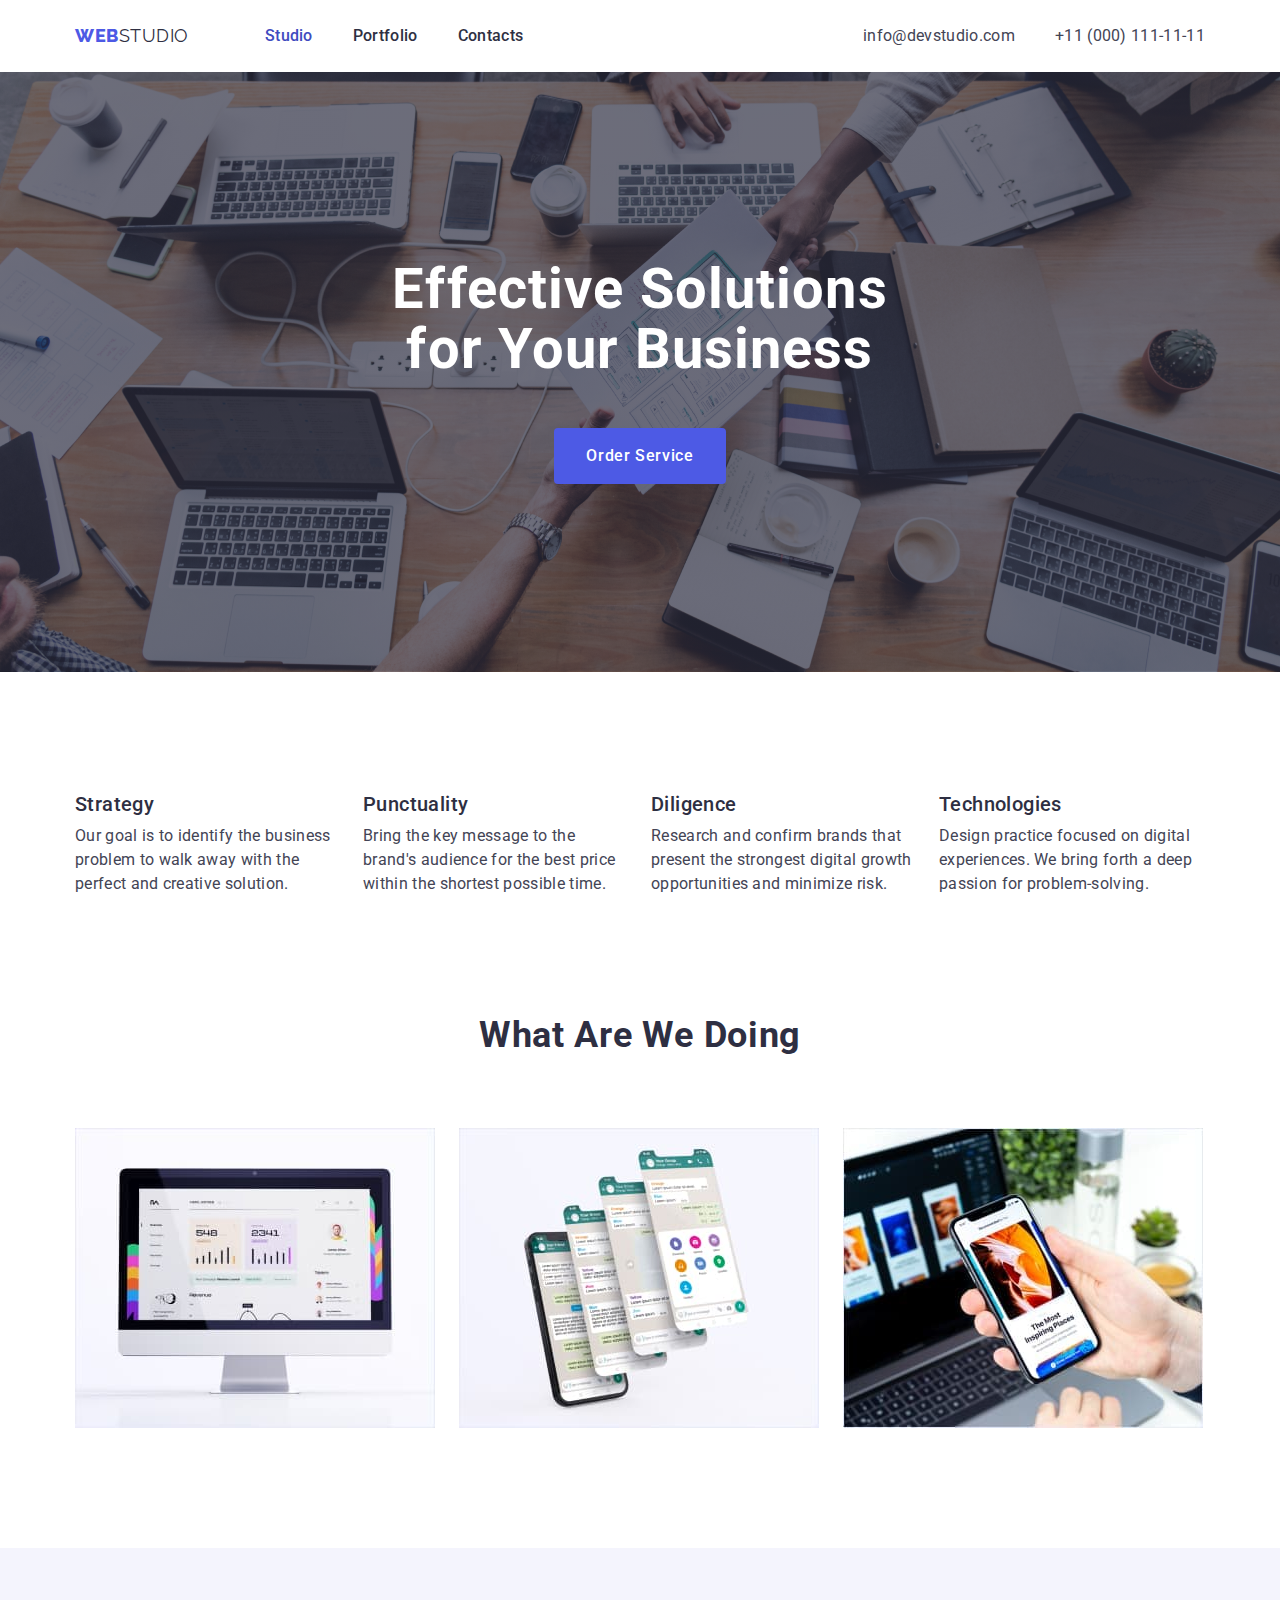
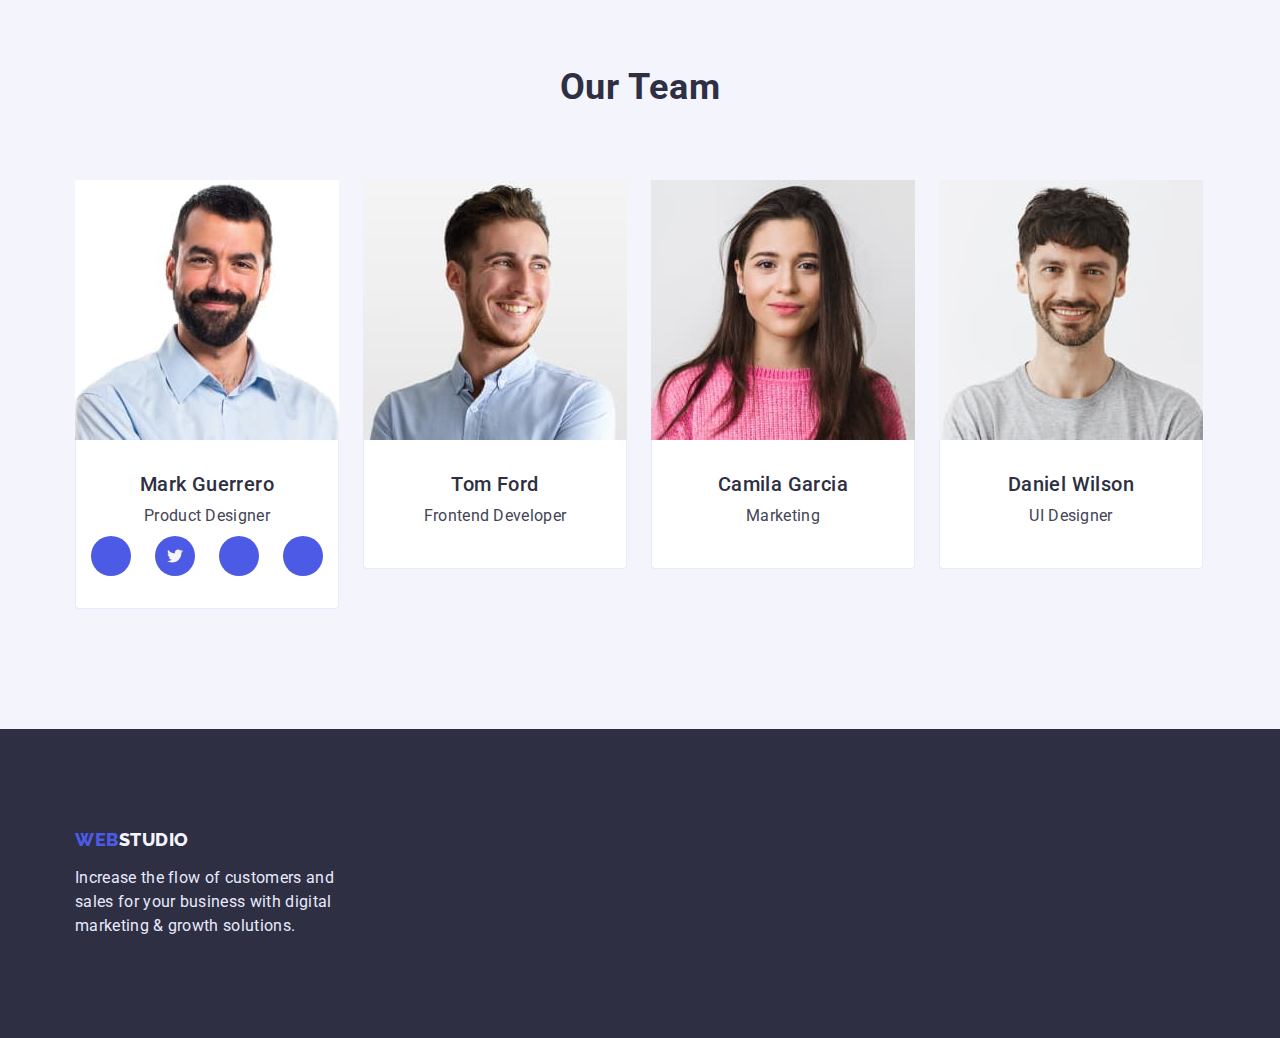
==== index.html @ ee149dae "Initial commit" ====
<!DOCTYPE html>
<html lang="en">
  <head>
    <meta charset="UTF-8" />
    <meta http-equiv="X-UA-Compatible" content="IE=edge" />
    <meta name="viewport" content="width=device-width, initial-scale=1.0" />
    <title>Webstudio</title>

    <link rel="preconnect" href="https://fonts.googleapis.com" />
    <link rel="preconnect" href="https://fonts.gstatic.com" crossorigin />
    <link
      href="https://fonts.googleapis.com/css2?family=Raleway:wght@800&family=Roboto:wght@400;500;700;900&display=swap"
      rel="stylesheet"
    />
    <link
      rel="stylesheet"
      href="https://cdn.jsdelivr.net/npm/modern-normalize@1.1.0/modern-normalize.css"
    />
    <link rel="stylesheet" href="./css/styles.css" />
  </head>
  <body>
    <!-- /* ---------------HEADER-------------------- */ -->
    <header class="header">
      <div class="container peage-header-container">
        <nav class="header-navigation">
          <a href="./index.html" class="header-logo link"> <span>Web</span> Studio</a>
          <ul class="hader-list list">
            <li class="header-item">
              <a class="header-link link current" href="">Studio</a>
            </li>
            <li class="header-item">
              <a class="header-link link" href="./portfolio.html">Portfolio</a>
            </li>
            <li class="header-item"><a class="header-link link" href="">Contacts</a></li>
          </ul>
        </nav>
        <!-- address -->
        <address class="address">
          <ul class="address-list list">
            <li class="address-item">
              <a class="address-mailo link" href="mailto:info@devstudio.com">info@devstudio.com</a>
            </li>
            <li class="address-item">
              <a class="address-tel link" href="tel:+110001111111">+11 (000) 111-11-11</a>
            </li>
          </ul>
        </address>
      </div>
    </header>
    <main>
      <!------------- Секція1-HERO ---------------->
      <section class="hero">
        <div class="container">
          <h1 class="hero-title">Effective Solutions for Your Business</h1>
          <button class="hero-btn" type="button">Order Service</button>
        </div>
      </section>
      <!------------ Секція2- ADVANTAGES------------>
      <section class="advantadest section">
        <div class="container">
          <h2 class="visually-hidden">Advantages of cooperation with us</h2>
          <!-- далі цей заголовок ск  h1иється в стилях. відсутній на сайті -->
          <ul class="advantadest-list list dflist">
            <li class="advantadest-item">
              <h3 class="advantadest-title">Strategy</h3>
              <p class="advantadest-text">
                Our goal is to identify the business problem to walk away with the perfect and
                creative solution.
              </p>
            </li>
            <li class="advantadest-item">
              <h3 class="advantadest-title">Punctuality</h3>
              <p class="advantadest-text">
                Bring the key message to the brand's audience for the best price within the shortest
                possible time.
              </p>
            </li>
            <li class="advantadest-item">
              <h3 class="advantadest-title">Diligence</h3>
              <p class="advantadest-text">
                Research and confirm brands that present the strongest digital growth opportunities
                and minimize risk.
              </p>
            </li>
            <li class="advantadest-item">
              <h3 class="advantadest-title">Technologies</h3>
              <p class="advantadest-text">
                Design practice focused on digital experiences. We bring forth a deep passion for
                problem-solving.
              </p>
            </li>
          </ul>
        </div>
      </section>
      <!--------- Секція3- SERVICES---------- -->
      <section class="services-section">
        <div class="container">
          <h2 class="services-title">What are we doing</h2>
          <ul class="services-list list dflist">
            <li class="services-item">
              <img src="./images/bild-1.jpg" alt="website for desktop" width="360" />
            </li>
            <li class="services-item">
              <img src="./images/bild-2.jpg" alt="websites for mobile devices" width="360" />
            </li>
            <li class="services-item">
              <img src="./images/bild-3.jpg" alt="website with responsive layout" width="360" />
            </li>
          </ul>
        </div>
      </section>
      <!-- -----Секція4 - TEAM--------- -->
      <section class="team-section">
        <div class="container">
          <h2 class="team-title-container">Our Team</h2>
          <ul class="team-list list dflist">
            <li class="team-item">
              <img
                src="./images/mark.jpg"
                alt="portrait photo of the Product Designer"
                width="264"
              />
              <div class="team-text-wraper">
                <h3 class="team-title">Mark Guerrero</h3>
                <p class="team-text">Product Designer</p>
                <ul class="team-social-list list">
                  <li class="team-social-item">
                    <a href="" class="team-social-link link">
                      <svg class="team-social-icons" width="16" height="16> 
                        <use href="./images/icons.svg#icon-instagram"></use>
                      </svg>
                    </a></li>
                  <li class="team-social-item">
                    <a href="" class="team-social-link link">
                      <svg class="team-social-icons" width="16" height="16">
                        <use href="./images/icons.svg#icon-twitter"></use>
                      </svg>
                    </a></li>
                  <li class="team-social-item">
                    <a href="" class="team-social-link link">
                      <svg class="team-social-icons" width="16" height="16>
                        <use href="./images/icons.svg#icon-facebook"></use>
                      </svg>
                    </a></li>
                  <li class="team-social-item">
                    <a href="" class="team-social-link link">
                      <svg class="team-social-icons" width="16" height="16>
                        <use href="./images/icons.svg#icon-linkedin"></use>
                      </svg>
                    </a></li>
                </ul>
               </div>
            </li>
            <li class="team-item">
              <img
                src="./images/tom.jpg"
                alt="portrait photo of the Frontend Developer"
                width="264"
              />
              <div class="team-text-wraper">
                <h3 class="team-title">Tom Ford</h3>
                <p class="team-text">Frontend Developer</p>
              </div>
              
            </li>
              <li class="team-item">
                <img src="./images/camila.jpg" alt="portrait photo of the Marketing" width="264" />
                <div class="team-text-wraper">
                  <h3 class="team-title">Camila Garcia</h3>
                  <p class="team-text">Marketing</p>
                </div>
              </li>
              <li class="team-item">
                <img src="./images/daniel.jpg" alt="portrait photo of the UI Designer" width="264" />
                <div class="team-text-wraper">
                  <h3 class="team-title">Daniel Wilson</h3>
                  <p class="team-text">UI Designer</p>
                </div>
              </li>
    </main>
    <!------------ FOOTER -------------->
    <footer class="footer">
      <div class="container">
        <div class="footer-container">
          <a class="footer-logo link" href="./index.html"> <span>Web</span> Studio</a>
          <p class="footer-text">
            Increase the flow of customers and sales for your business with digital marketing &
            growth solutions.
          </p>
        </div>
      </div>
    </footer>
  </body>
</html>
---- css/styles.css ----
:root {
  --main-bg-color: #ffffff;
  --second-bg-dark-color: #2e2f42;
  --main-text-color: #434455;
  --second-text-bg-dark-color: #e7e9fc;
  --main-title-color: #2e2f42;
  --second-title-color: #ffffff;
  --main-text-size: 16px;
  --main-button-bg-color: #4d5ae5;
  --main-button-text-color: #ffffff;
  --activ-button-bg-hover-color: #404bbf;
  --main-link-color: #2e2f42;
  --activ-link-hover-color: #404bbf;
  --typical-lh: 1.5;
  --l-gradient: linear-gradient(rgba(46, 47, 66, 0.7),rgba(46, 47, 66, 0.7))
}

h1,
h2,
h3,
h4,
p {
  margin-top: 0;
  margin-bottom: 0;
}

ul, ol {
  margin-top: 0;
  margin-bottom: 0;
  padding-left: 0;
}

img {
  display: block;
}

.container {
  width: 1160px;
  margin-left: auto;
  margin-right: auto;
  padding-left: 15px;
  padding-right: 15px;
}

body {
  font-family: 'Roboto', sans-serifl;
  color: var(--main-text-color);
  background-color: var(--main-bg-color);
}

button {
  cursor: pointer;
}

.peage-header-container {
  display: flex;
}

.dflist {
  display: flex;
  gap: 24px;
}

.link {
  text-decoration: none;
}

.list {
  list-style: none;
}

.section {
padding-top: 120px;
padding-bottom: 120px;
}

/* ---------------HEADER-------------------- */
.header {
  padding-top: 24px;
  padding-bottom: 24px;
}

.header-navigation {
  display: flex;
  align-items: center;
}
.header-logo {
  font-family: 'Raleway';
  font-size: 18px;
  line-height: 1.33;
  display: flex;
  align-items: center;
  letter-spacing: 0.03em;
  text-transform: uppercase;
  color: #2e2f42;
  margin-right: 76px;
}

.header-logo > span {
  font-family: 'Raleway';
  font-weight: 800;
  font-size: 18px;
  line-height: 1.33;
  letter-spacing: 0.03em;
  text-transform: uppercase;
  color: #4d5ae5;
}

.hader-list {
  display: flex;
  align-items: center;
}
.hader-list {
  gap: 40px;
}

.header-link {
  font-weight: 500;
  font-size: var(--main-text-size);
  line-height: var(--typical-lh);
  letter-spacing: 0.02em;
  color: var(--main-link-color);
}

.header-link:is(:hover, :focus, .current, .current-pf) {
  color: var(--activ-link-hover-color);
}

/* address */
.address {
   margin-left: auto;
}

.address-list {
  display: flex;
  align-items: center;
  gap: 40px;
}
.address-item {
  gap: 40px;
}

.address-tel, .address-mailo {
  font-style: normal;
  font-weight: 400;
  font-size: var(--main-text-size);
  line-height: var(--typical-lh);
  letter-spacing: 0.02em;
  color:var(--main-text-color);
}

.address-mailo:is(:hover, :focus, :current) {
  color: var(--activ-link-hover-color);
}

/* ------------СЕККЦІЯ1--HERO---------------- */
.hero {
  background-color: var(--second-bg-dark-color);
  background-image:var(--l-gradient), url(../images/bghero-0.jpg);
  background-repeat: no-repeat;
  background-position: center;
  background-size: cover;
  text-align: center;
   padding-top: 188px;
   padding-bottom: 188px;
}
.hero-title {
  font-size: 56px;
  line-height: 1.07;
  text-align: center;
  letter-spacing: 0.02em;
  color: var(--second-title-color);
  max-width: 496px;
  margin-left: auto;
  margin-right: auto;
 margin-bottom: 48px;
}

.hero-btn {
  padding: 16px 32px;
  border-radius: 4px;
  border: 0;
  font-family: inherit;
  font-weight: 500;
  font-size: var(--main-text-size);
  line-height: var(--typical-lh);
  letter-spacing: 0.04em;
  color: var(--main-button-text-color);
  background: var(--main-button-bg-color);
}
.hero-btn:is(:hover, :focus) {
  background: var(--activ-button-bg-hover-color);
}

/* -------------Секція2 - ADVANTAGES---------------- */
.advantadest {
}

.visually-hidden {
  position: absolute;
  white-space: nowrap;
  width: 1px;
  height: 1px;
  overflow: hidden;
  border: 0;
  padding: 0;
  clip: rect(0 0 0 0);
  clip-path: inset(50%);
  margin: -1px;
}

.advantadest-list {
}

.list {
}

.advantadest-item {
}

.advantadest-title {
  font-weight: 500;
  font-size: 20px;
  line-height: 1.2;
  letter-spacing: 0.02em;
  color: var(--main-title-color);
  margin-bottom: 8px;
}

.advantadest-text {
  font-size: var(--main-text-size);
  line-height: var(--typical-lh);
  letter-spacing: 0.02em;
  max-width: 264px;
}

/* --------------Секція3 - SERVISES----------------- */
.services-section {
  padding-bottom: 120px;

}
.services-title {
  font-size: 36px;
  line-height: 1.11;
  text-align: center;
  letter-spacing: 0.02em;
  text-transform: capitalize;
  color: var(--main-title-color);
  margin-bottom: 72px;
}
.services-list {
}
.list {
}

/* -----------------Сулція4 - TEAM------------------ */
.team-section {
  padding-top: 120px;
  padding-bottom: 120px;
  background-color: #f4f4fd;
}

.team-title-container {
font-size: 36px;
line-height: 1.11;
text-align: center;
letter-spacing: 0.02em;
color: #2E2F42;
margin-bottom: 72px;
}
.team-list {
  /* display: flex; */
}
.list {
}

.team-text-wraper {
padding-top: 32px;
padding-bottom: 32px;
border-radius: 0px 0px 4px 4px;
border: solid #E7E9FC;
border-width: 0px 1px 1px 1px;
background-color: #fff;
}
.team-title {
  font-weight: 500;
  font-size: 20px;
  line-height: 1.2;
  text-align: center;
  letter-spacing: 0.02em;
  color: var(--main-title-color);
  margin-bottom: 8px;
}
.team-text {
  font-size: var(--main-text-size);
  line-height: var(--typical-lh);
  text-align: center;
  letter-spacing: 0.02em;
  margin-bottom: 8px;
}

.team-social-list {
  display: flex;
  justify-content: center;
  gap: 24px;
}
.team-social-item {
  width: 40px;
  height: 40px;
}
.team-social-link {
  width: 100%;
  height: 100%;
  border-radius: 50%;
  display: flex;
  justify-content: center;
  align-items: center;
  background-color: #4D5AE5;
}
.team-social-icons {

} 
.link {
}

/* -----------------FOOTER---------------- */
.footer {
  background-color: var(--second-bg-dark-color);
}

.footer-container {
  width: 264px;
  padding: 100px 0;
}

.footer-logo > span {
font-family: 'Raleway';
font-weight: 800;
font-size: 18px;
line-height: 1.17/
display: flex;
align-items: center;
letter-spacing: 0.03em;
text-transform: uppercase;
color: #4D5AE5;}

.footer-logo {
  font-family: 'Raleway';
  font-weight: 800;
  font-size: 18px;
  line-height: 1.17;
  display: flex;
  align-items: center;
  letter-spacing: 0.03em;
  text-transform: uppercase;
  color: #f4f4fd;
  margin-bottom: 16px;
}
.link {
}
.footer-text {
  font-size: var(--main-text-size);
  line-height: var(--typical-lh);
  letter-spacing: 0.02em;
  color: var(--second-text-bg-dark-color);
}

/* -----------сторінка2-Portfolio------------------ */
/*-секція-фільтрів- */

.filter {
  padding-top: 96px;
  padding-bottom: 120px;
  background-color: #ffffff;
}

.filter-container {
/* padding-top: 96px;
padding-bottom: 72px; */
}

.filter-wraper {
margin-bottom: 72px;

/* padding-top: 92px; */
}

.filter-list {
  margin-left: auto;
  margin-right: auto;
}

.dflist-filter {
  display: flex;
  gap: 24px;
  justify-content: center;
}

.filtr-item {
}
.filtr-btn {
border: 1px solid #E7E9FC;
border-radius: 4px;
min-width: 69px;
height: 48px;  
font-style: inherit;
font-weight: 500;
font-size: var(--main-text-size);
line-height:var(--typical-lh);
letter-spacing: 0.04em;
color: #4D5AE5;
cursor: pointer;
background: #F4F4FD;
}

.filtr-btn:is(:hover, :focus) {
  color: #FFFFFF;
  background:var(--activ-button-bg-hover-color);
}

/*-секція-Gallery */
.galery-hidden {
  position: absolute;
  white-space: nowrap;
  width: 1px;
  height: 1px;
  overflow: hidden;
  border: 0;
  padding: 0;
  clip: rect(0 0 0 0);
  clip-path: inset(50%);
  margin: -1px;
}

.gallery-list {
}
.list {
}

.dflist-gallery {
  display: flex;
  flex-wrap: wrap;
  column-gap: 24px;
  row-gap: 48px;
}

.gallery-item {
  width: calc((100% - 48px)/3);
}

.gallery-wraper {
  padding-top: 32px;
  padding-bottom: 32px;
  padding-left: 16px;
  border-radius: 0px 0px 4px 4px;
  border: solid #E7E9FC;
  border-width: 0px 1px 1px 1px;
}

.gallery-title {
  font-weight: 500;
  font-size: 20px;
  line-height: 1.2;
  letter-spacing: 0.02em;
  color: var(--main-title-color);
  margin-bottom: 8px;
}
.gallery-text {
  font-size: var(--main-text-size);
  line-height: var(--typical-lh);
  letter-spacing: 0.02em;
}

.header-border {
  width: 100%;
  border-bottom: 1px solid #E7E9FC;
}
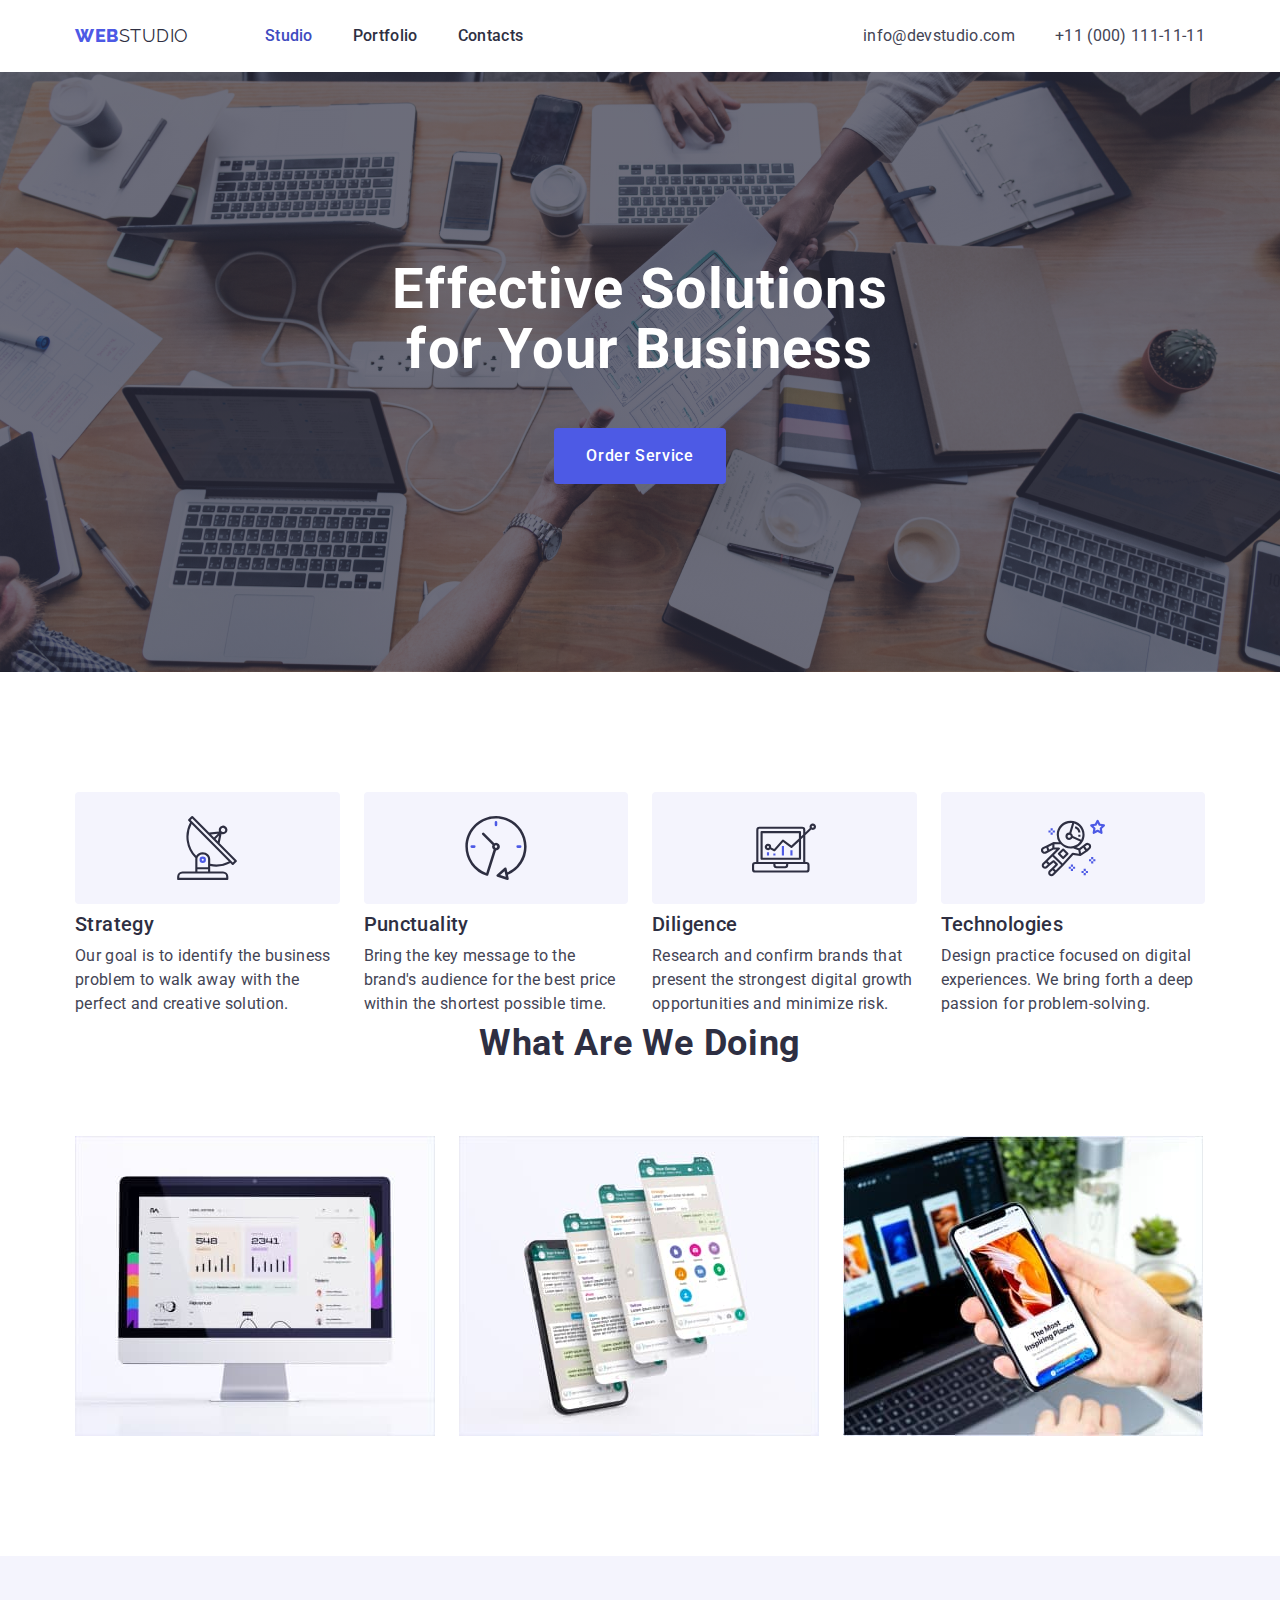
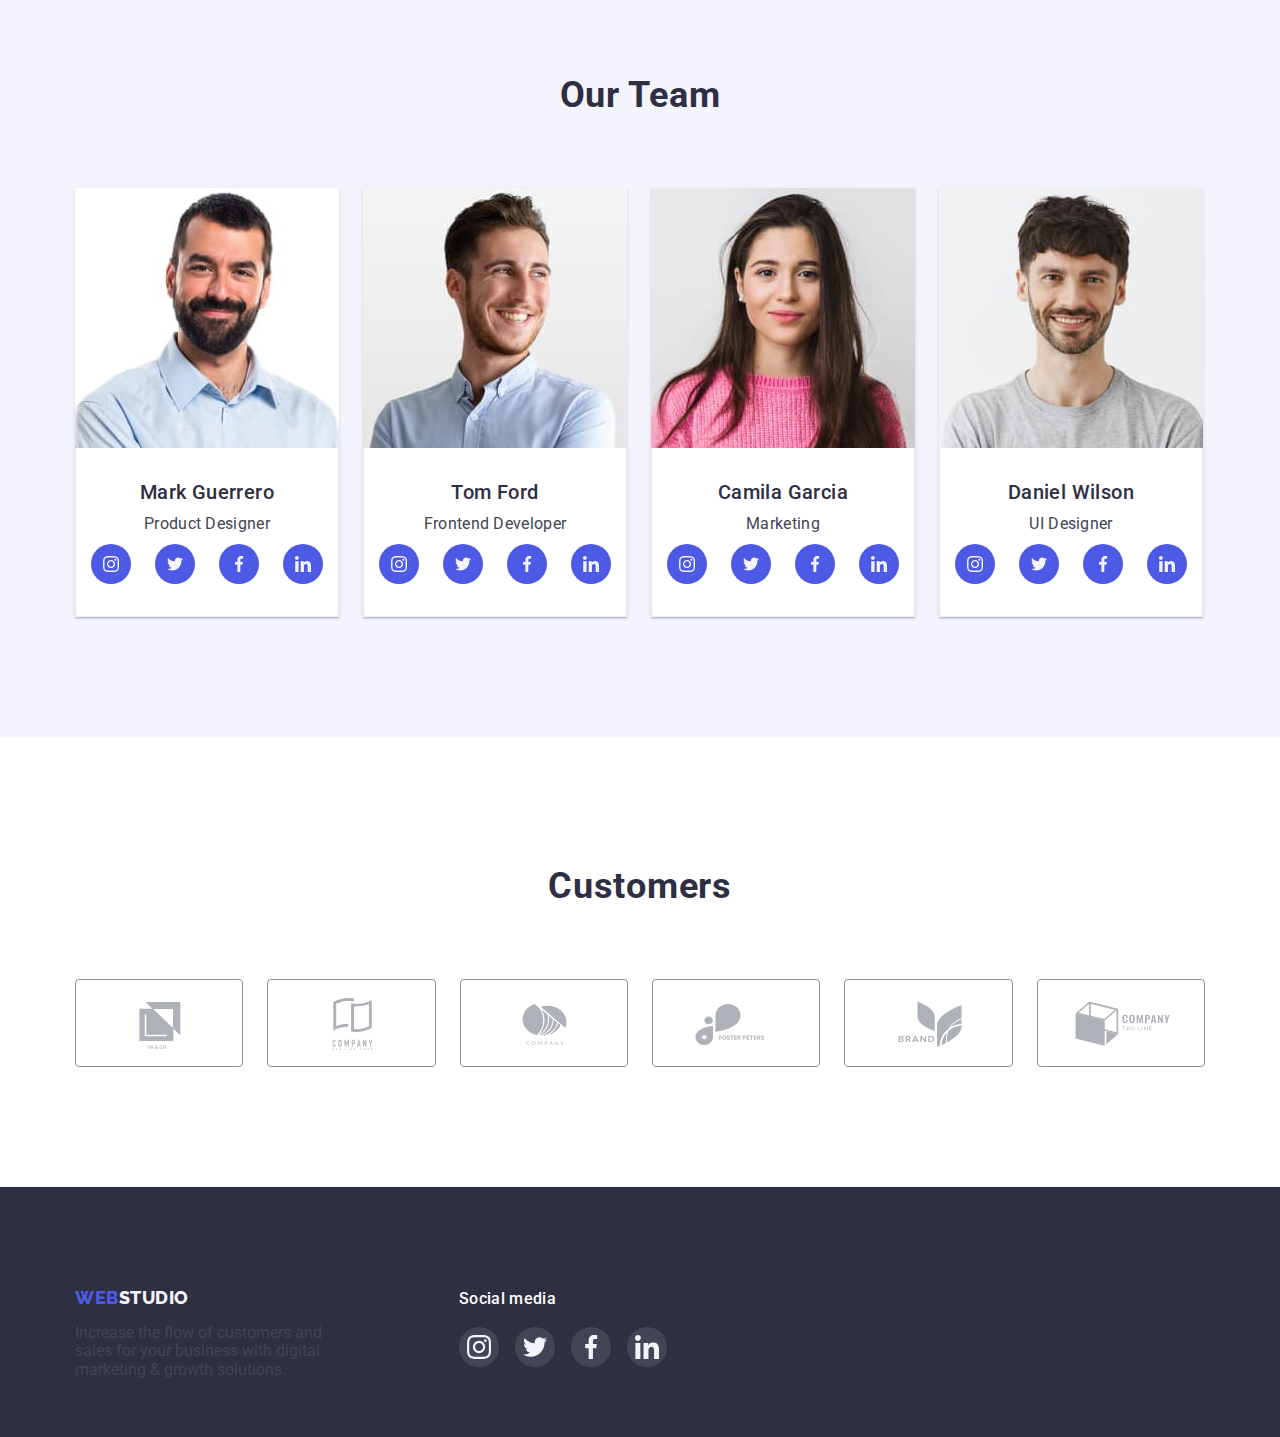
==== commit 58b89093: "GoIt4" ====
--- a/index.html
+++ b/index.html
@@ -62,6 +62,11 @@
           <!-- далі цей заголовок ск  h1иється в стилях. відсутній на сайті -->
           <ul class="advantadest-list list dflist">
             <li class="advantadest-item">
+              <a href="" class="advantadest-link link">
+                <svg class="advantadest-icons" width="64" height="64">
+                  <use href="./images/icons.svg#icon-strategi"></use>
+                </svg>
+              </a>
               <h3 class="advantadest-title">Strategy</h3>
               <p class="advantadest-text">
                 Our goal is to identify the business problem to walk away with the perfect and
@@ -69,6 +74,11 @@
               </p>
             </li>
             <li class="advantadest-item">
+              <a href="" class="advantadest-link link">
+                <svg class="advantadest-icons" width="64" height="64">
+                  <use href="./images/icons.svg#icon-punctuality"></use>
+                </svg>
+              </a>              
               <h3 class="advantadest-title">Punctuality</h3>
               <p class="advantadest-text">
                 Bring the key message to the brand's audience for the best price within the shortest
@@ -76,6 +86,11 @@
               </p>
             </li>
             <li class="advantadest-item">
+              <a href="" class="advantadest-link link">
+                <svg class="advantadest-icons" width="64" height="64">
+                  <use href="./images/icons.svg#icon-diligence"></use>
+                </svg>
+              </a>              
               <h3 class="advantadest-title">Diligence</h3>
               <p class="advantadest-text">
                 Research and confirm brands that present the strongest digital growth opportunities
@@ -83,6 +98,11 @@
               </p>
             </li>
             <li class="advantadest-item">
+              <a href="" class="advantadest-link link">
+                <svg class="advantadest-icons" width="64" height="64">
+                  <use href="./images/icons.svg#icon-technologies"></use>
+                </svg>
+              </a>              
               <h3 class="advantadest-title">Technologies</h3>
               <p class="advantadest-text">
                 Design practice focused on digital experiences. We bring forth a deep passion for
@@ -94,7 +114,7 @@
       </section>
       <!--------- Секція3- SERVICES---------- -->
       <section class="services-section">
-        <div class="container">
+        <div class="container" >
           <h2 class="services-title">What are we doing</h2>
           <ul class="services-list list dflist">
             <li class="services-item">
@@ -126,7 +146,7 @@
                 <ul class="team-social-list list">
                   <li class="team-social-item">
                     <a href="" class="team-social-link link">
-                      <svg class="team-social-icons" width="16" height="16> 
+                      <svg class="team-social-icons" width="16" height="16"> 
                         <use href="./images/icons.svg#icon-instagram"></use>
                       </svg>
                     </a></li>
@@ -138,13 +158,13 @@
                     </a></li>
                   <li class="team-social-item">
                     <a href="" class="team-social-link link">
-                      <svg class="team-social-icons" width="16" height="16>
+                      <svg class="team-social-icons" width="16" height="16">
                         <use href="./images/icons.svg#icon-facebook"></use>
                       </svg>
                     </a></li>
                   <li class="team-social-item">
                     <a href="" class="team-social-link link">
-                      <svg class="team-social-icons" width="16" height="16>
+                      <svg class="team-social-icons" width="16" height="16">
                         <use href="./images/icons.svg#icon-linkedin"></use>
                       </svg>
                     </a></li>
@@ -160,6 +180,32 @@
               <div class="team-text-wraper">
                 <h3 class="team-title">Tom Ford</h3>
                 <p class="team-text">Frontend Developer</p>
+                <ul class="team-social-list list">
+                  <li class="team-social-item">
+                    <a href="" class="team-social-link link">
+                      <svg class="team-social-icons" width="16" height="16"> 
+                        <use href="./images/icons.svg#icon-instagram"></use>
+                      </svg>
+                    </a></li>
+                  <li class="team-social-item">
+                    <a href="" class="team-social-link link">
+                      <svg class="team-social-icons" width="16" height="16">
+                        <use href="./images/icons.svg#icon-twitter"></use>
+                      </svg>
+                    </a></li>
+                  <li class="team-social-item">
+                    <a href="" class="team-social-link link">
+                      <svg class="team-social-icons" width="16" height="16">
+                        <use href="./images/icons.svg#icon-facebook"></use>
+                      </svg>
+                    </a></li>
+                  <li class="team-social-item">
+                    <a href="" class="team-social-link link">
+                      <svg class="team-social-icons" width="16" height="16">
+                        <use href="./images/icons.svg#icon-linkedin"></use>
+                      </svg>
+                    </a></li>
+                </ul>                
               </div>
               
             </li>
@@ -168,6 +214,32 @@
                 <div class="team-text-wraper">
                   <h3 class="team-title">Camila Garcia</h3>
                   <p class="team-text">Marketing</p>
+                  <ul class="team-social-list list">
+                    <li class="team-social-item">
+                      <a href="" class="team-social-link link">
+                        <svg class="team-social-icons" width="16" height="16"> 
+                          <use href="./images/icons.svg#icon-instagram"></use>
+                        </svg>
+                      </a></li>
+                    <li class="team-social-item">
+                      <a href="" class="team-social-link link">
+                        <svg class="team-social-icons" width="16" height="16">
+                          <use href="./images/icons.svg#icon-twitter"></use>
+                        </svg>
+                      </a></li>
+                    <li class="team-social-item">
+                      <a href="" class="team-social-link link">
+                        <svg class="team-social-icons" width="16" height="16">
+                          <use href="./images/icons.svg#icon-facebook"></use>
+                        </svg>
+                      </a></li>
+                    <li class="team-social-item">
+                      <a href="" class="team-social-link link">
+                        <svg class="team-social-icons" width="16" height="16">
+                          <use href="./images/icons.svg#icon-linkedin"></use>
+                        </svg>
+                      </a></li>
+                  </ul>                  
                 </div>
               </li>
               <li class="team-item">
@@ -175,19 +247,133 @@
                 <div class="team-text-wraper">
                   <h3 class="team-title">Daniel Wilson</h3>
                   <p class="team-text">UI Designer</p>
+                  <ul class="team-social-list list">
+                    <li class="team-social-item">
+                      <a href="" class="team-social-link link">
+                        <svg class="team-social-icons" width="16" height="16"> 
+                          <use href="./images/icons.svg#icon-instagram"></use>
+                        </svg>
+                      </a></li>
+                    <li class="team-social-item">
+                      <a href="" class="team-social-link link">
+                        <svg class="team-social-icons" width="16" height="16">
+                          <use href="./images/icons.svg#icon-twitter"></use>
+                        </svg>
+                      </a></li>
+                    <li class="team-social-item">
+                      <a href="" class="team-social-link link">
+                        <svg class="team-social-icons" width="16" height="16">
+                          <use href="./images/icons.svg#icon-facebook"></use>
+                        </svg>
+                      </a></li>
+                    <li class="team-social-item">
+                      <a href="" class="team-social-link link">
+                        <svg class="team-social-icons" width="16" height="16">
+                          <use href="./images/icons.svg#icon-linkedin"></use>
+                        </svg>
+                      </a></li>
+                  </ul>                  
                 </div>
               </li>
     </main>
+    <!-- ---------- Секція 5--CUSTOMERS ------------ -->
+   <section class="coust-section">
+    <div class="container">
+    <h2 class="coust-title">Customers</h2>  
+      <ul class="coust-list list">
+        <li class="coust-item">
+          <a href="" class="coust-link link">
+            <svg class="coust-icons" width="104" height="56">
+            <use href="./images/icons.svg#icon-customers1"></use>
+            </svg>
+          </a>
+        </li>
+        <li class="coust-item">
+          <a href="" class="coust-link link">
+            <svg class="coust-icons" wight="104" height="56">
+              <use href="./images/icons.svg#icon-customers2"></use>
+            </svg>
+          </a>
+        </li>
+        <li class="coust-item">
+          <a href="" class="coust-link link">
+            <svg class="coust-icons" wight="104" height="56">
+              <use href="./images/icons.svg#icon-customers3"></use>
+            </svg>
+          </a>
+        </li>
+        <li class="coust-item">
+          <a href="" class="coust-link link">
+            <svg class="coust-icons" wight="104" height="56">
+              <use href="./images/icons.svg#icon-customers4"></use>
+            </svg>
+          </a>
+        </li>
+        <li class="coust-item">
+          <a href="" class="coust-link link">
+            <svg class="coust-icons" wight="104" height="56">
+              <use href="./images/icons.svg#icon-customers5"></use>
+            </svg>
+          </a>
+        </li>
+        <li class="coust-item">
+          <a href="" class="coust-link link">
+            <svg class="coust-icons" wight="104" height="56">
+              <use href="./images/icons.svg#icon-customers6"></use>
+            </svg>
+          </a>
+        </li>                
+      </ul>
+    </div>
+   </section>
+
     <!------------ FOOTER -------------->
     <footer class="footer">
-      <div class="container">
-        <div class="footer-container">
+      <div class="container df-footer-container">
+        <div class="footer-logo-container">
           <a class="footer-logo link" href="./index.html"> <span>Web</span> Studio</a>
           <p class="footer-text">
             Increase the flow of customers and sales for your business with digital marketing &
             growth solutions.
           </p>
         </div>
+       <div class="footer-wraper">
+        <h3 class="footer-title">Social media</h3>
+          <ul class="footer-list list">
+            <li class="footer-item">
+              <a href="" class="footer-link link">
+                <svg class="footer-icons" width="24" height="24">
+                  <use href="./images/icons.svg#icon-instagram"></use>
+                </svg>
+              </a>
+            </li>
+            <li class="footer-item">
+              <a href="" class="footer-link link">
+                <svg class="footer-icons" width="24" height="24">
+                  <use href="./images/icons.svg#icon-twitter"></use>
+                </svg>
+              </a>
+            </li>
+            <li class="footer-item">
+              <a href="" class="footer-link link">
+                <svg class="footer-icons" width="24" height="24">
+                  <use href="./images/icons.svg#icon-facebook"></use>
+                </svg>
+              </a>
+            </li>
+            <li class="footer-item">
+              <a href="" class="footer-link link">
+                <svg class="footer-icons" width="24" height="24">
+                  <use href="./images/icons.svg#icon-linkedin"></use>
+                </svg>
+              </a>
+            </li>                                    
+          </ul>
+       </div>
+        <svg class="footer-icons">
+          <use></use>
+        </svg>
+       </link> 
       </div>
     </footer>
   </body>
--- a/css/styles.css
+++ b/css/styles.css
@@ -155,14 +155,16 @@
 
 /* ------------СЕККЦІЯ1--HERO---------------- */
 .hero {
+  max-width: 1440px;
+  margin: 0 auto;
   background-color: var(--second-bg-dark-color);
   background-image:var(--l-gradient), url(../images/bghero-0.jpg);
   background-repeat: no-repeat;
   background-position: center;
   background-size: cover;
   text-align: center;
-   padding-top: 188px;
-   padding-bottom: 188px;
+  padding-top: 188px;
+  padding-bottom: 188px;
 }
 .hero-title {
   font-size: 56px;
@@ -210,13 +212,30 @@
 }
 
 .advantadest-list {
-}
-
-.list {
+  display: flex;
+  gap: 24px;
 }
 
 .advantadest-item {
-}
+  width: calc((100% - 72px)/4);
+  height: 112px;  
+}
+
+.advantadest-link {
+  width: 100%;
+  height: 100%;
+  border-radius: 4px;
+  background-color: #F4F4FD;
+  display: flex;
+  align-items: center;
+  justify-content: center;
+  margin-bottom: 8px;
+}
+.link {
+}
+.advantadest-icons {
+}
+
 
 .advantadest-title {
   font-weight: 500;
@@ -269,10 +288,14 @@
 margin-bottom: 72px;
 }
 .team-list {
-  /* display: flex; */
-}
-.list {
-}
+
+}
+
+.team-item {
+  box-shadow: 0px 1px 6px rgba(46, 47, 66, 0.08), 0px 1px 1px rgba(46, 47, 66, 0.16), 0px 2px 1px rgba(46, 47, 66, 0.08);
+}
+
+
 
 .team-text-wraper {
 padding-top: 32px;
@@ -281,7 +304,11 @@
 border: solid #E7E9FC;
 border-width: 0px 1px 1px 1px;
 background-color: #fff;
-}
+
+}
+
+
+
 .team-title {
   font-weight: 500;
   font-size: 20px;
@@ -290,6 +317,7 @@
   letter-spacing: 0.02em;
   color: var(--main-title-color);
   margin-bottom: 8px;
+  
 }
 .team-text {
   font-size: var(--main-text-size);
@@ -307,6 +335,7 @@
 .team-social-item {
   width: 40px;
   height: 40px;
+  
 }
 .team-social-link {
   width: 100%;
@@ -317,20 +346,78 @@
   align-items: center;
   background-color: #4D5AE5;
 }
+
+.team-social-link:is(:hover, :focus) {
+  background-color: #404BBF;
+}
+
 .team-social-icons {
 
 } 
+
+/* !------------ Секція 5--CUSTOMERS ------------ */
+.coust-section {
+  padding-top: 130px;
+  padding-bottom: 120px;
+}
+.container {
+}
+.coust-title {
+font-size: 36px;
+line-height: 1.11;
+text-align: center;
+letter-spacing: 0.02em;
+color: #2E2F42;
+margin-bottom: 72px;
+}
+.coust-list {
+  display: flex;
+  gap: 24px;  
+}
+
+.list {
+}
+.coust-item {
+width: calc((100% - 120px)/6);
+height: 88px;
+}
+
+.coust-link {
+  width: 100%;
+  height: 100%;
+  border: 1px solid #8E8F99;
+  border-radius: 4px;
+  display: flex;
+  align-items: center;
+  justify-content: center;
+}
 .link {
+}
+.coust-icons {
+  fill: #AFB1B8;
+}
+
+.coust-link:is(:hover, :focus) {
+  border-color: #404BBF;
+}
+
+.coust-link:is(:hover, :focus) .coust-icons {
+  fill: #404BBF;
 }
 
 /* -----------------FOOTER---------------- */
 .footer {
   background-color: var(--second-bg-dark-color);
 }
-
-.footer-container {
+.df-footer-container {
+display: flex;
+gap: 120px;
+padding-top: 100px;
+}
+
+.footer-logo-container {
   width: 264px;
-  padding: 100px 0;
+  /* padding: 100px 0; */
 }
 
 .footer-logo > span {
@@ -356,14 +443,52 @@
   color: #f4f4fd;
   margin-bottom: 16px;
 }
-.link {
-}
+
+.footer-icons
+
 .footer-text {
   font-size: var(--main-text-size);
   line-height: var(--typical-lh);
   letter-spacing: 0.02em;
   color: var(--second-text-bg-dark-color);
 }
+
+.footer-wraper {
+  max-width: 208px;
+  /* padding-top: 100px; */
+
+}
+.footer-title {
+font-weight: 500;  
+font-size: 16px;
+line-height: 1.5;
+letter-spacing: 0.02em;
+color: #FFFFFF;
+margin-bottom: 16px;
+}
+.footer-list {
+  display: flex;
+  gap: 16px;
+}
+
+.footer-item {
+width: 40px;
+height: 40px;
+}
+
+.footer-link:is(:focus, :hover) {
+  background-color: #31D0AA;}
+
+.footer-link {
+  width: 100%;
+  height: 100%;
+  border-radius: 50%;
+  display: flex;
+  justify-content: center;
+  align-items: center;
+  background: rgba(255, 255, 255, 0.1);
+}
+
 
 /* -----------сторінка2-Portfolio------------------ */
 /*-секція-фільтрів- */
@@ -375,14 +500,12 @@
 }
 
 .filter-container {
-/* padding-top: 96px;
-padding-bottom: 72px; */
+
 }
 
 .filter-wraper {
 margin-bottom: 72px;
 
-/* padding-top: 92px; */
 }
 
 .filter-list {
@@ -411,11 +534,13 @@
 color: #4D5AE5;
 cursor: pointer;
 background: #F4F4FD;
+padding: 12px 24px;
 }
 
 .filtr-btn:is(:hover, :focus) {
   color: #FFFFFF;
   background:var(--activ-button-bg-hover-color);
+  box-shadow: 0px 3px 1px rgba(0, 0, 0, 0.1), 0px 2px 1px rgba(0, 0, 0, 0.08), 0px 2px 2px rgba(0, 0, 0, 0.12);
 }
 
 /*-секція-Gallery */
@@ -432,7 +557,12 @@
   margin: -1px;
 }
 
-.gallery-list {
+.gallery-item {
+  box-shadow: 0px 1px 6px rgba(46, 47, 66, 0.08);
+}
+
+.gallery-item:is(:hover, :focus) {
+  box-shadow: 0px 1px 6px rgba(46, 47, 66, 0.08), 0px 1px 1px rgba(46, 47, 66, 0.16), 0px 2px 1px rgba(46, 47, 66, 0.08);
 }
 .list {
 }
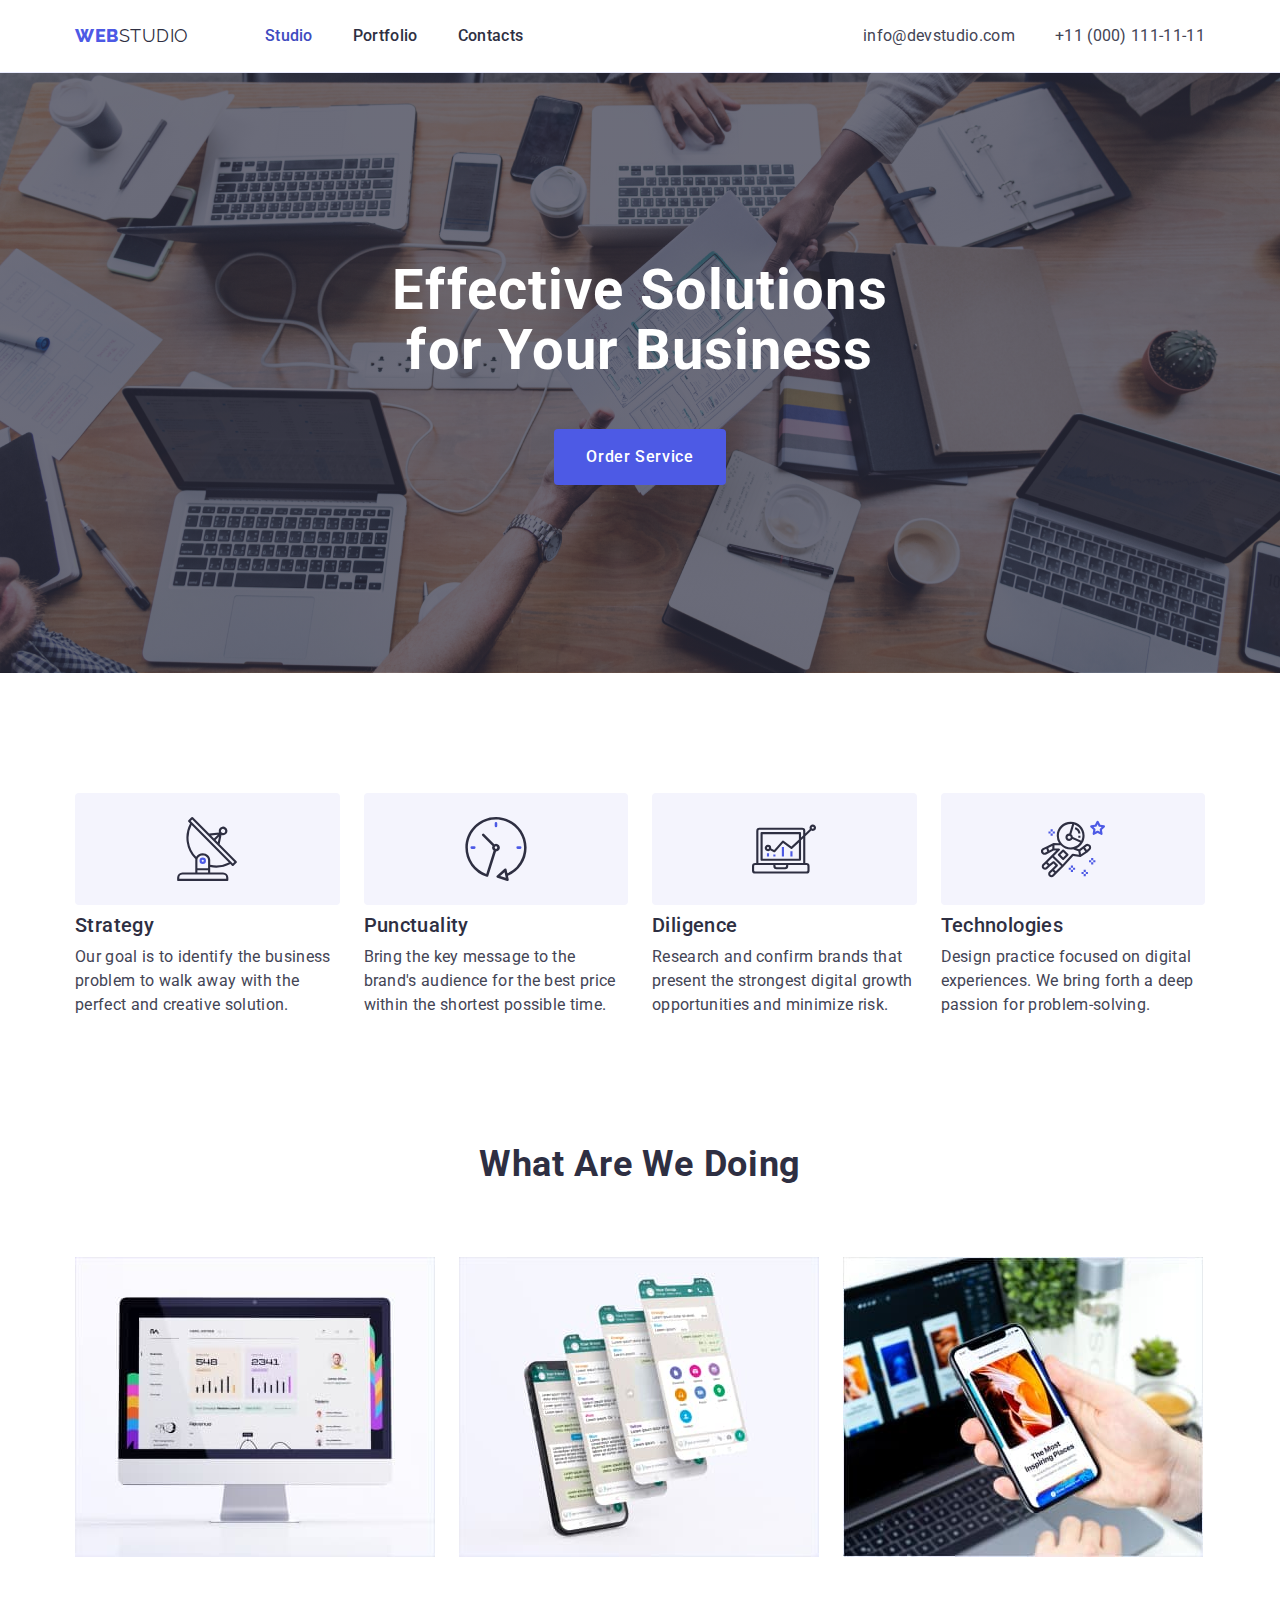
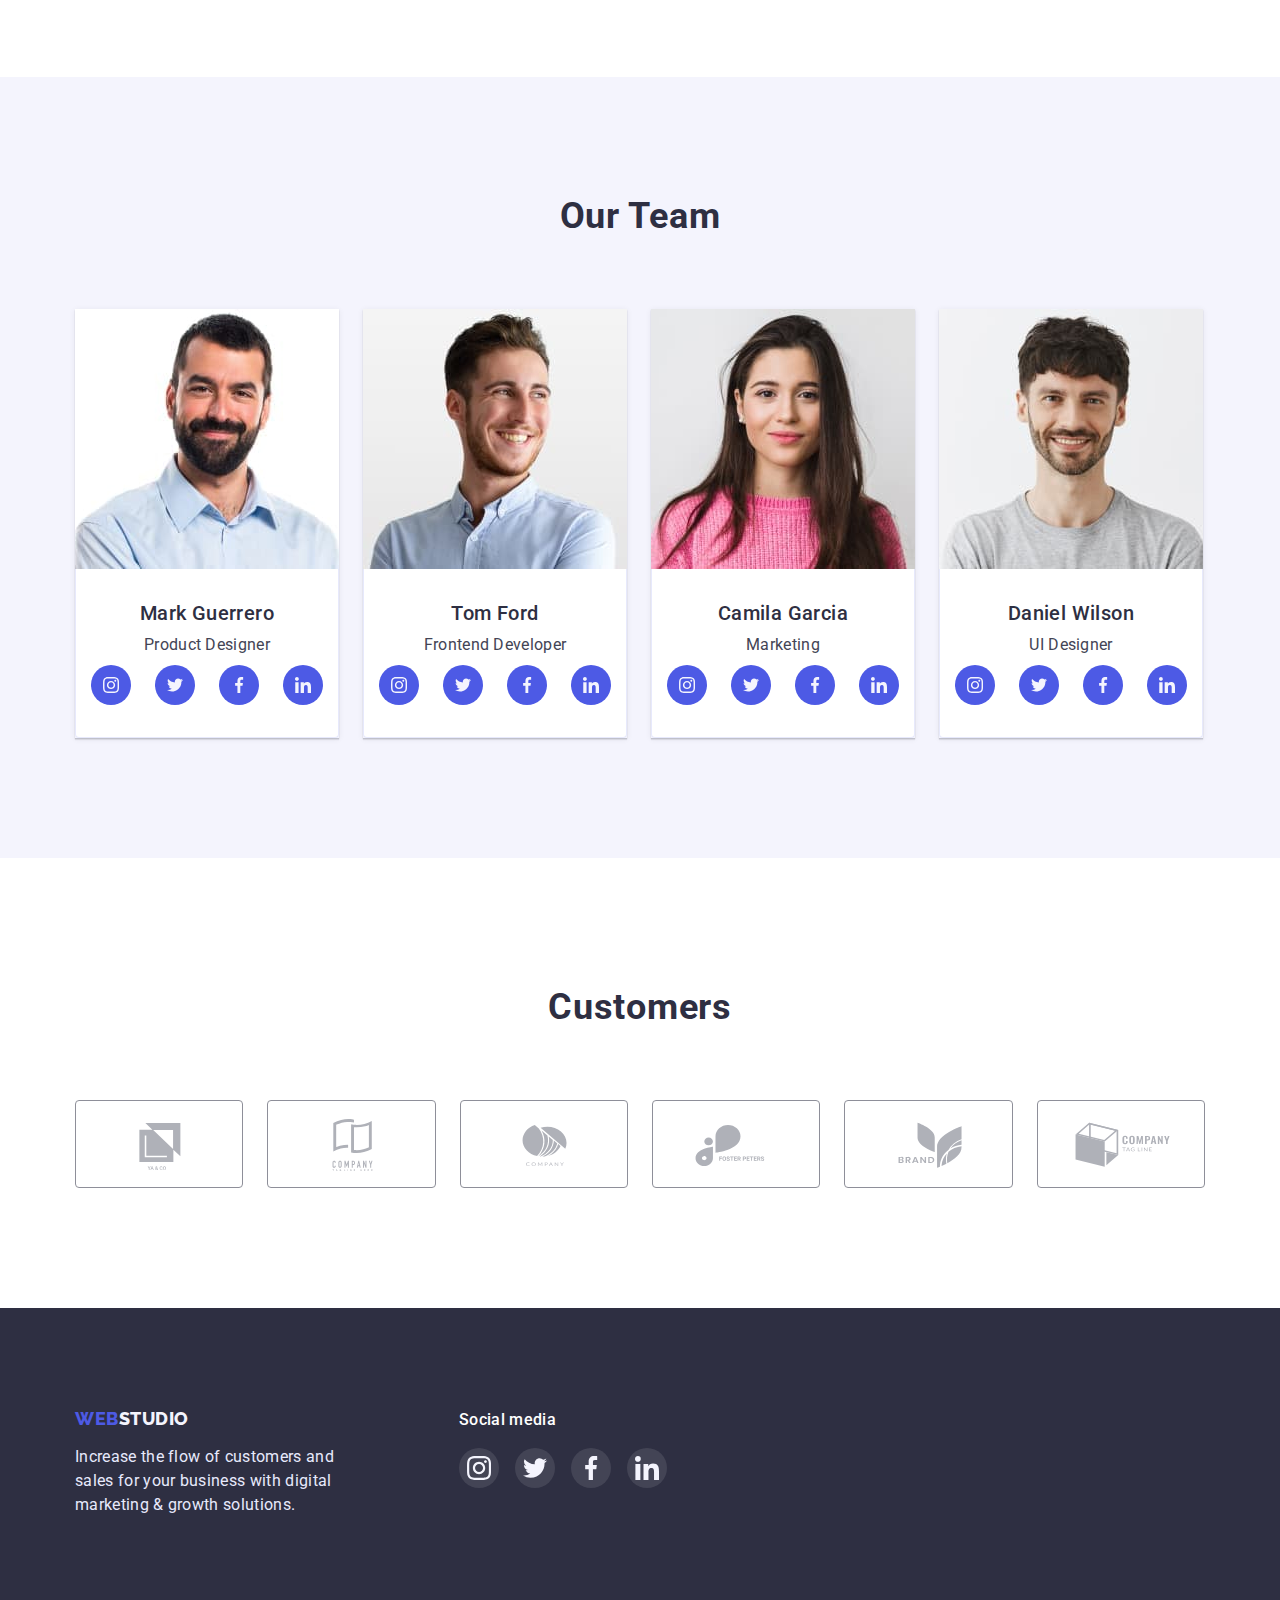
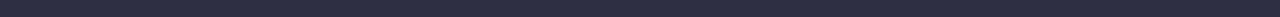
==== commit 7334eb3e: "Goit-dz4" ====
--- a/index.html
+++ b/index.html
@@ -329,16 +329,16 @@
 
     <!------------ FOOTER -------------->
     <footer class="footer">
-      <div class="container df-footer-container">
-        <div class="footer-logo-container">
+      <div class="footer-wrap container">
+        <section class="footer-log-section">
           <a class="footer-logo link" href="./index.html"> <span>Web</span> Studio</a>
           <p class="footer-text">
             Increase the flow of customers and sales for your business with digital marketing &
             growth solutions.
           </p>
-        </div>
-       <div class="footer-wraper">
-        <h3 class="footer-title">Social media</h3>
+        </section>
+        <section class="footer-soc-section">
+          <h3 class="footer-title">Social media</h3>
           <ul class="footer-list list">
             <li class="footer-item">
               <a href="" class="footer-link link">
@@ -369,11 +369,7 @@
               </a>
             </li>                                    
           </ul>
-       </div>
-        <svg class="footer-icons">
-          <use></use>
-        </svg>
-       </link> 
+        </section>
       </div>
     </footer>
   </body>
--- a/css/styles.css
+++ b/css/styles.css
@@ -78,6 +78,9 @@
 .header {
   padding-top: 24px;
   padding-bottom: 24px;
+  width: 100%;
+  border-bottom: 1px solid #E7E9FC;
+  box-shadow: 0px 2px 1px rgba(46, 47, 66, 0.08), 0px 1px 1px rgba(46, 47, 66, 0.16), 0px 1px 6px rgba(46, 47, 66, 0.08);
 }
 
 .header-navigation {
@@ -128,7 +131,7 @@
 
 /* address */
 .address {
-   margin-left: auto;
+  margin-left: auto;
 }
 
 .address-list {
@@ -151,6 +154,9 @@
 
 .address-mailo:is(:hover, :focus, :current) {
   color: var(--activ-link-hover-color);
+}
+
+.header-border {
 }
 
 /* ------------СЕККЦІЯ1--HERO---------------- */
@@ -256,6 +262,7 @@
 /* --------------Секція3 - SERVISES----------------- */
 .services-section {
   padding-bottom: 120px;
+  padding-top: 120px;
 
 }
 .services-title {
@@ -390,34 +397,38 @@
   display: flex;
   align-items: center;
   justify-content: center;
-}
-.link {
-}
+  color: #AFB1B8;
+}
+
 .coust-icons {
-  fill: #AFB1B8;
+  fill: currentColor;
 }
 
 .coust-link:is(:hover, :focus) {
   border-color: #404BBF;
-}
-
-.coust-link:is(:hover, :focus) .coust-icons {
+  color: #404BBF;
+}
+
+/* .coust-link:is(:hover, :focus) .coust-icons {
   fill: #404BBF;
-}
+} */
 
 /* -----------------FOOTER---------------- */
 .footer {
   background-color: var(--second-bg-dark-color);
 }
-.df-footer-container {
-display: flex;
-gap: 120px;
-padding-top: 100px;
-}
-
-.footer-logo-container {
+
+.footer-wrap {
+  display: flex;
+  gap: 120px;
+  padding-bottom: 100px;
+  padding-top: 100px;
+}
+
+.footer-wrap {}
+
+.footer-log-section {
   width: 264px;
-  /* padding: 100px 0; */
 }
 
 .footer-logo > span {
@@ -425,7 +436,6 @@
 font-weight: 800;
 font-size: 18px;
 line-height: 1.17/
-display: flex;
 align-items: center;
 letter-spacing: 0.03em;
 text-transform: uppercase;
@@ -444,20 +454,17 @@
   margin-bottom: 16px;
 }
 
-.footer-icons
-
 .footer-text {
   font-size: var(--main-text-size);
   line-height: var(--typical-lh);
   letter-spacing: 0.02em;
-  color: var(--second-text-bg-dark-color);
-}
-
-.footer-wraper {
-  max-width: 208px;
-  /* padding-top: 100px; */
-
-}
+  color: #E7E9FC;
+}
+
+.footer-soc-section {
+  max-width: 208px
+}
+
 .footer-title {
 font-weight: 500;  
 font-size: 16px;
@@ -496,7 +503,6 @@
 .filter {
   padding-top: 96px;
   padding-bottom: 120px;
-  background-color: #ffffff;
 }
 
 .filter-container {
@@ -535,7 +541,7 @@
 cursor: pointer;
 background: #F4F4FD;
 padding: 12px 24px;
-}
+} 
 
 .filtr-btn:is(:hover, :focus) {
   color: #FFFFFF;
@@ -601,7 +607,4 @@
   letter-spacing: 0.02em;
 }
 
-.header-border {
-  width: 100%;
-  border-bottom: 1px solid #E7E9FC;
-}
+
